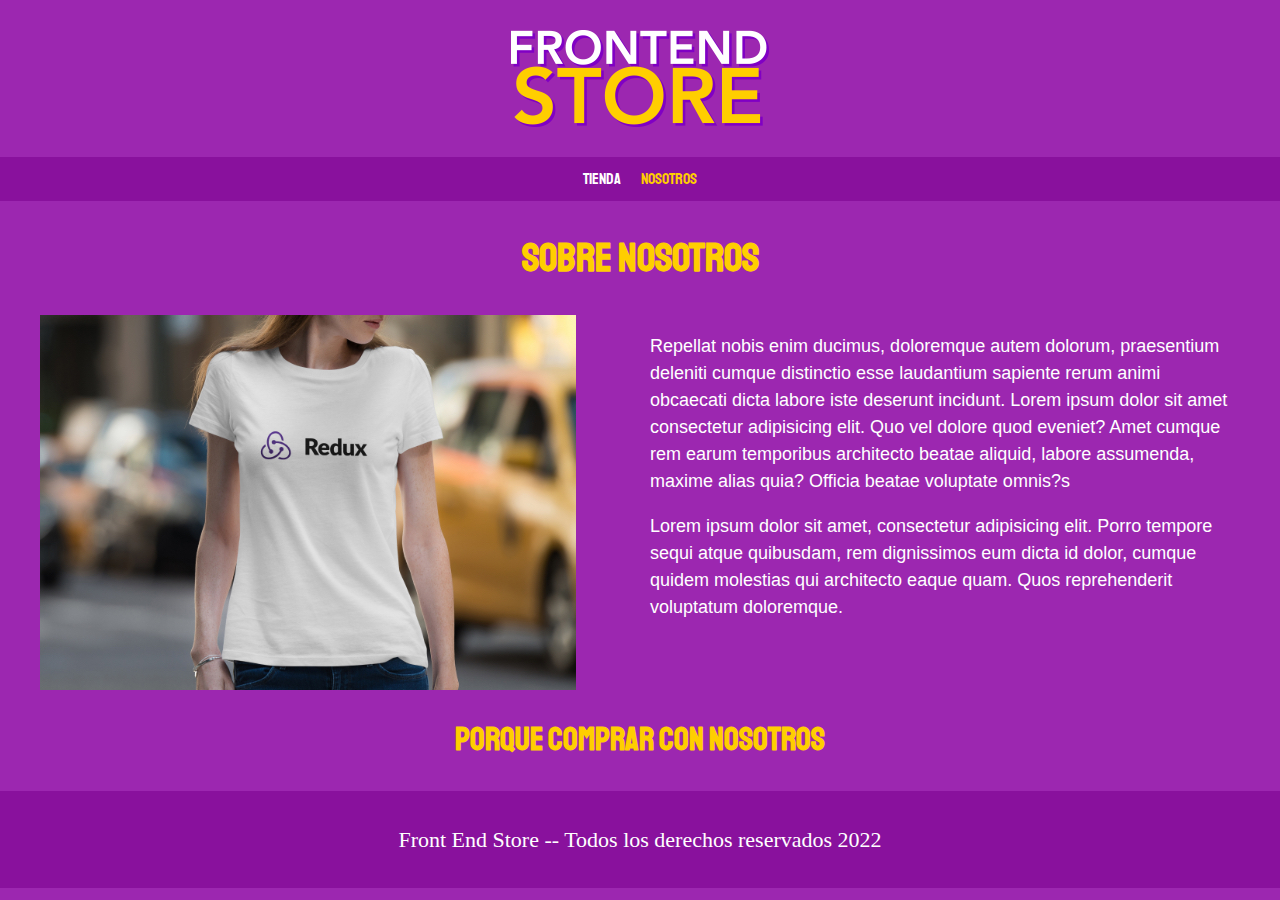
==== nosotros.html @ 2cfa756f "init project" ====
<!DOCTYPE html>
<html lang="en">

<head>
    <meta charset="UTF-8">
    <meta http-equiv="X-UA-Compatible" content="IE=edge">
    <meta name="viewport" content="width=device-width, initial-scale=1.0">
    <title>Front End Store</title>
    <link rel="stylesheet" href="css/normalize.css">
    <link rel="preconnect" href="https://fonts.googleapis.com">
    <link rel="preconnect" href="https://fonts.gstatic.com" crossorigin>
    <link href="https://fonts.googleapis.com/css2?family=Krub:wght@400;700&family=Staatliches&display=swap" rel="stylesheet">
    <link rel="stylesheet" href="css/style.css">

</head>

<body>
    <header class="header">
        <a href="index.html"></a>
        <img class="header__logo" src="img/logo.png" alt="Logotipo">
    </header>
    <nav class="navegacion">
        <a class="navegacion__enlace " href="index.html">Tienda</a>
        <a class="navegacion__enlace navegacion__enlace--activo" href="nosotros.html">Nosotros</a>
    </nav>

    <main class="contenedor">
        <h1>Sobre Nosotros</h1>
        <div class=" nosotros">

            <div class="nosotros__contenido">
                <p>Repellat nobis enim ducimus, doloremque autem dolorum, praesentium deleniti cumque distinctio esse laudantium sapiente rerum animi obcaecati dicta labore iste deserunt incidunt. Lorem ipsum dolor sit amet consectetur adipisicing elit.
                    Quo vel dolore quod eveniet? Amet cumque rem earum temporibus architecto beatae aliquid, labore assumenda, maxime alias quia? Officia beatae voluptate omnis?s</p>
                <p>Lorem ipsum dolor sit amet, consectetur adipisicing elit. Porro tempore sequi atque quibusdam, rem dignissimos eum dicta id dolor, cumque quidem molestias qui architecto eaque quam. Quos reprehenderit voluptatum doloremque.
                </p>
            </div>
            <img class="nosotros__imagen" src="/img/nosotros.jpg" alt="Nosotros">
        </div>

        <h2>Porque comprar con nosotros</h2>

        <div>

        </div>
    </main>

    <footer class="footer">
        <p class="footer__texto">Front End Store -- Todos los derechos reservados 2022</p>
    </footer>
</body>

</html>
---- css/style.css ----
/* Se define las variables colores fuentes para la pagina  */

:root {
    --primario: #9c27b0;
    --primarioOscuro: #89119d;
    --secundario: #ffce00;
    --secundarioOscuro: rgb(233, 287, 2);
    --blanco: #fff;
    --negro: #000;
    --FuentePrincipal: 'Staatliches', cursive;
}


/* Definir variables globales para la pagina  */

html {
    box-sizing: border-box;
    /* Definir que 1 rem=10px  */
    font-size: 62.5%;
}

*,
*:before,
*:after {
    box-sizing: inherit;
}

body {
    background-color: var(--primario);
    font-size: 1.6rem;
    /* interlineado */
    line-height: 1.5;
}

p {
    font-size: 1.8rem;
    font-family: Arial, Helvetica, sans-serif;
    color: var(--blanco);
}

a {
    /* Quitar interlineado de los enlaces */
    text-decoration: none;
}

img {
    max-width: 100%;
}

.contenedor {
    max-width: 120rem;
    /* centar el contenido de la pagina  */
    margin: 0 auto;
}

h1,
h2,
h3 {
    text-align: center;
    color: var(--secundario);
    font-family: var(--FuentePrincipal);
}

h1 {
    font-size: 4rem;
}

h2 {
    font-size: 3.2rem;
}

h3 {
    font-size: 2.4rem;
}


/* Header */

.header {
    display: flex;
    justify-content: center;
}

.header__logo {
    /* Margen hacia y abajo al mismo tiempo */
    margin: 3rem 0;
}


/* Footer */

.footer {
    background-color: var(--primarioOscuro);
    padding: 1rem 0;
    margin-top: 2rem;
}

.footer__texto {
    font-family: var(--FuentaPrincipal);
    text-align: center;
    font-size: 2.2rem;
}


/* Nevegacion */

.navegacion {
    background-color: var(--primarioOscuro);
    padding: 1rem 0;
    display: flex;
    justify-content: center;
    gap: 2rem;
}

.navegacion__enlace {
    font-family: var(--FuentePrincipal);
    color: var(--blanco);
}

.navegacion__enlace--activo,
.navegacion__enlace:hover {
    color: var(--secundario);
}


/* Grid */

.grid {
    display: grid;
    grid-template-columns: repeat(2, 1fr);
    /* Separacion entre elementos  */
    gap: 2rem;
}

@media (min-width: 768px) {
    .grid {
        grid-template-columns: repeat(3, 1fr);
    }
}


/* Productos */

.producto {
    background-color: var(--primarioOscuro);
    padding: 1rem;
}

.producto_imagen {
    width: 100%;
}

.producto__nombre {
    font-size: 4rem;
}

.producto__precio {
    font-size: 2.8rem;
    color: var(--secundario);
}

.producto__nombre,
.producto__precio {
    font-family: var(--FuentePrincipal);
    margin: 1rem;
    text-align: center;
    line-height: 4rem;
}


/* Graficos */

.grafico {
    min-height: 30rem;
    background-repeat: no-repeat;
    background-size: cover;
    grid-column: 1 / 3;
}

.grafico--camisas {
    /* Se pocisiona de ariba hacia abajo */
    grid-row: 2 / 3;
    background-image: url(../img/grafico1.jpg);
}

.grafico--node {
    background-image: url(../img/grafico2.jpg);
    grid-row: 8 / 9;
}

@media (min-width: 768px) {
    .grafico--node {
        grid-row: 5 / 6;
        grid-column: 2 / 4;
    }
}


/* Nosotros */

.nosotros {
    display: grid;
    grid-template-rows: (2, 1fr);
}

@media (min-width: 768px) {
    .nosotros {
        grid-template-columns: repeat(2, 1fr);
        font-family: var(--FuentePrincipal);
        column-gap: 2rem;
    }
}

.nosotros__contenido {}

.nosotros__imagen {
    grid-row: 1 / 2;
}

@media (min-width: 768px) {}
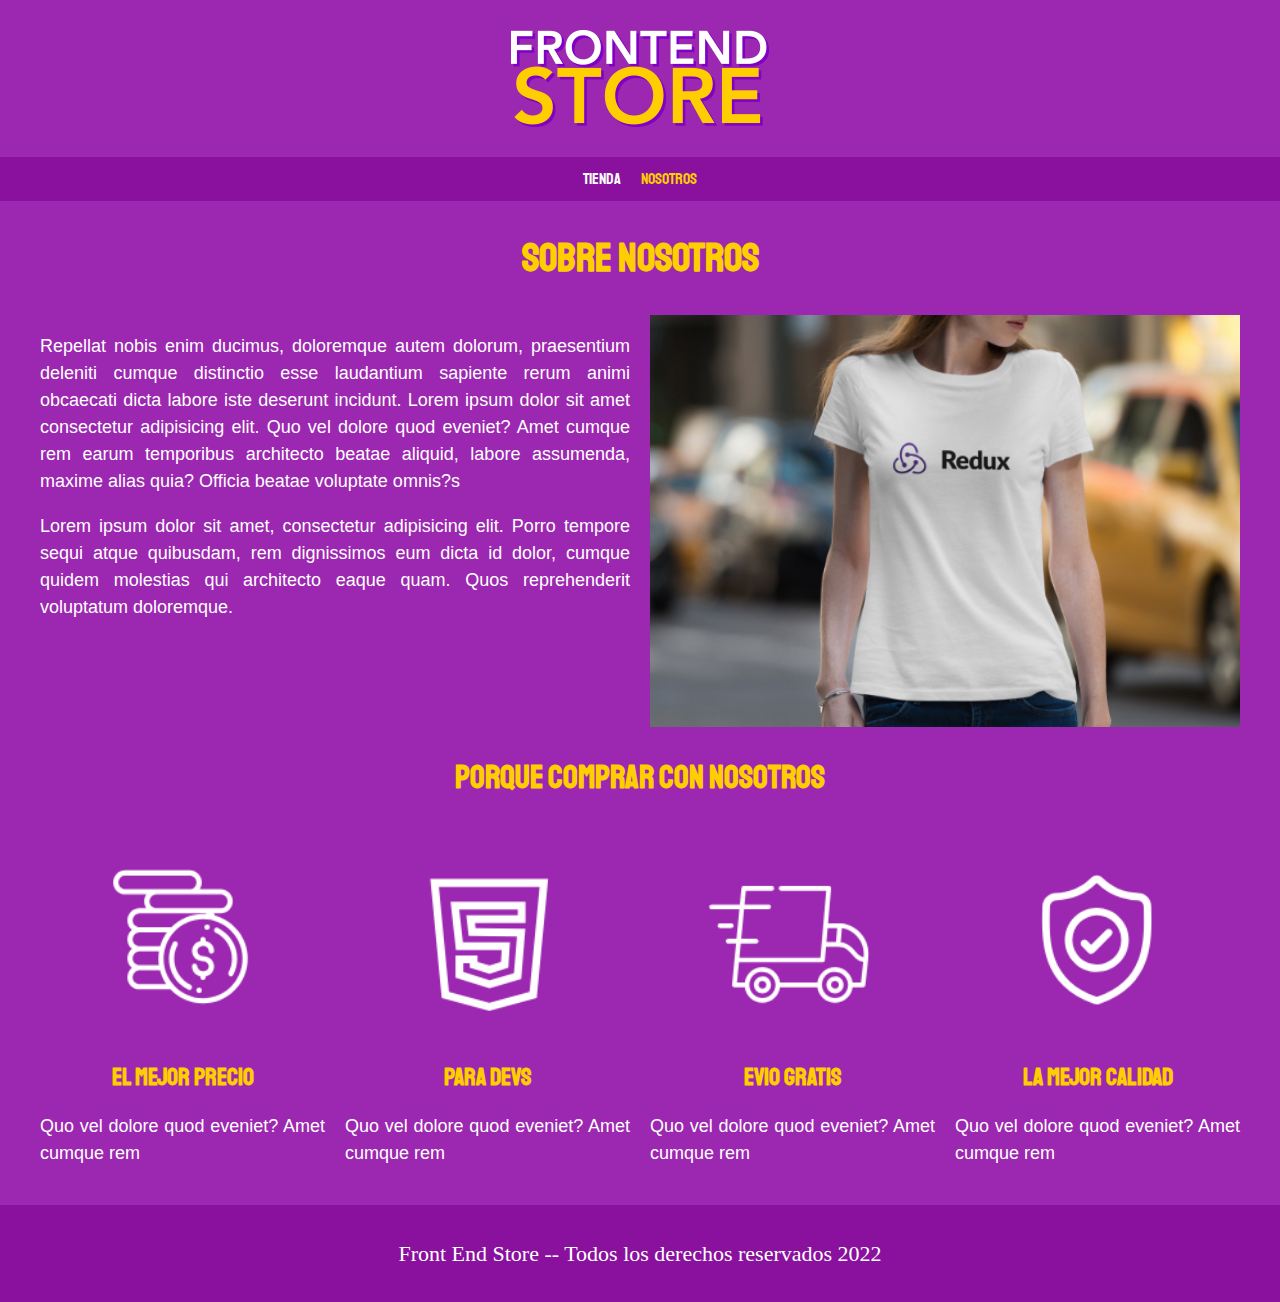
==== commit 6b71a7fd: "Creating the section with icons" ====
--- a/nosotros.html
+++ b/nosotros.html
@@ -35,14 +35,44 @@
                 </p>
             </div>
             <img class="nosotros__imagen" src="/img/nosotros.jpg" alt="Nosotros">
+
+
         </div>
+    </main>
+
+    <section class="contenedor comprar">
 
         <h2>Porque comprar con nosotros</h2>
 
-        <div>
+        <div class="bloques">
+            <div class="bloque">
+                <img class="bloque__imagen" src="/img/icono_1.png" alt="Por que comprar">
+                <h3 class="bloque__titulo">El mejor precio</h3>
+                <p>Quo vel dolore quod eveniet? Amet cumque rem</p>
+            </div>
+            <!-- Cierre de bloque -->
+            <div class="bloque">
+                <img class="bloque__imagen" src="/img/icono_2.png" alt="Por que comprar">
+                <h3 class="bloque__titulo">Para devs</h3>
+                <p>Quo vel dolore quod eveniet? Amet cumque rem</p>
+            </div>
+            <!-- Cierre de bloque -->
+            <div class="bloque">
+                <img class="bloque__imagen" src="/img/icono_3.png" alt="Por que comprar">
+                <h3 class="bloque__titulo">Evio gratis</h3>
+                <p>Quo vel dolore quod eveniet? Amet cumque rem</p>
+            </div>
+            <!-- Cierre de bloque -->
+            <div class="bloque">
+                <img class="bloque__imagen" src="/img/icono_4.png" alt="Por que comprar">
+                <h3 class="bloque__titulo">la mejor calidad </h3>
+                <p>Quo vel dolore quod eveniet? Amet cumque rem</p>
+            </div>
+            <!-- Cierre de bloque -->
+        </div>
+        <!-- Cierre de bloques -->
 
-        </div>
-    </main>
+    </section>
 
     <footer class="footer">
         <p class="footer__texto">Front End Store -- Todos los derechos reservados 2022</p>
--- a/css/style.css
+++ b/css/style.css
@@ -36,6 +36,7 @@
     font-size: 1.8rem;
     font-family: Arial, Helvetica, sans-serif;
     color: var(--blanco);
+    text-align: justify;
 }
 
 a {
@@ -200,7 +201,7 @@
 
 .nosotros {
     display: grid;
-    grid-template-rows: (2, 1fr);
+    grid-template-rows: (2, auto);
 }
 
 @media (min-width: 768px) {
@@ -215,6 +216,38 @@
 
 .nosotros__imagen {
     grid-row: 1 / 2;
-}
-
-@media (min-width: 768px) {}+    width: 100%;
+}
+
+@media (min-width: 768px) {
+    .nosotros__imagen {
+        grid-column: 2 / 3;
+    }
+}
+
+
+/* bloques  */
+
+.bloques {
+    display: grid;
+    grid-template-columns: repeat(2, 1fr);
+    gap: 2rem;
+}
+
+@media (min-width: 768px) {
+    .bloques {
+        grid-template-columns: repeat(4, 1fr);
+    }
+}
+
+.bloque {
+    text-align: center;
+}
+
+.bloque__titulo {
+    margin: 0;
+}
+
+.bloque__imagen {
+    width: 100%;
+}